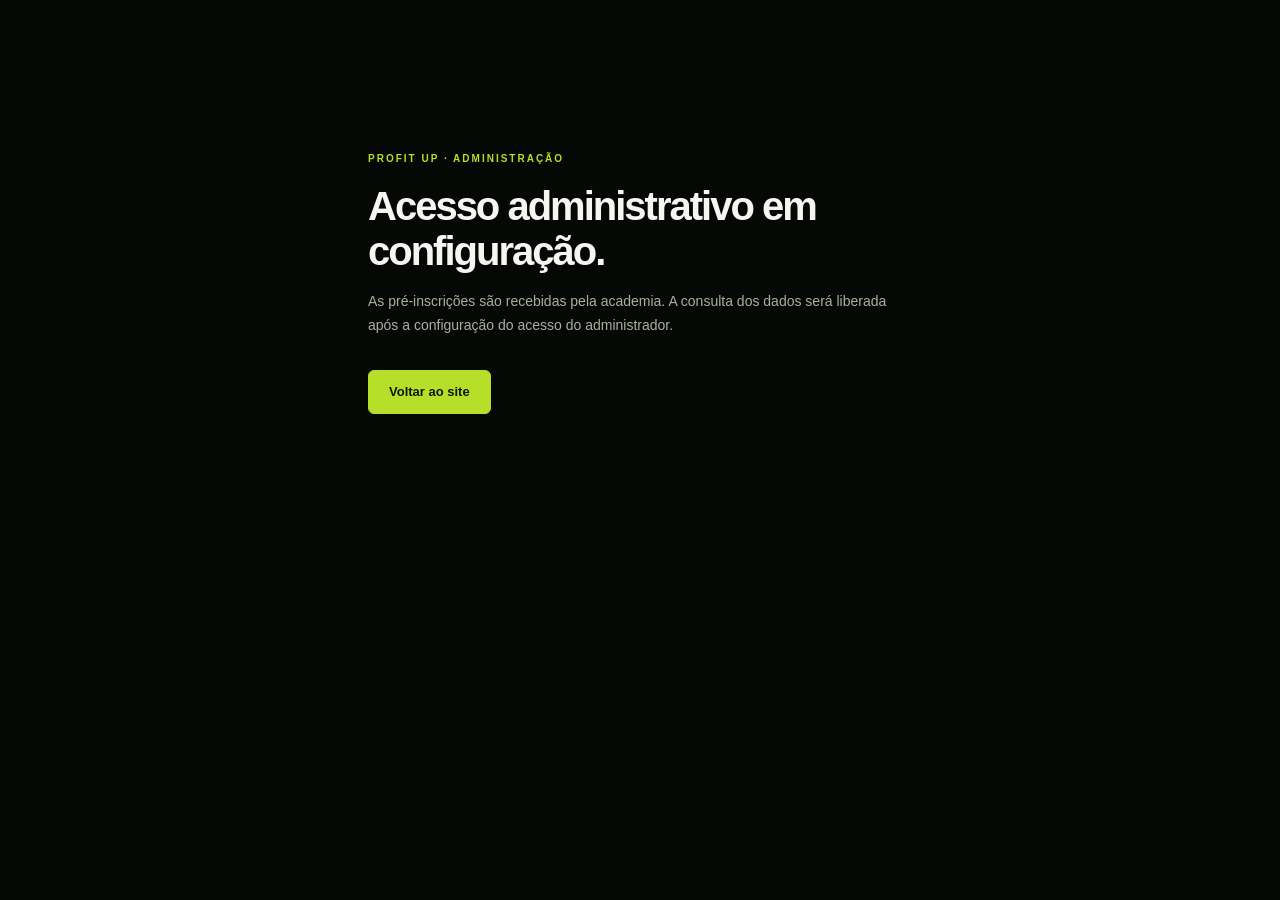
==== admin.html @ 7736e015 "Add files via upload" ====
<!doctype html><html lang="pt-BR"><head><meta charset="utf-8"><meta name="viewport" content="width=device-width,initial-scale=1"><meta name="robots" content="noindex,nofollow"><title>Administração | ProFit Up</title><link rel="icon" href="./assets/logo-profit-up.png"><link rel="stylesheet" href="./admin.css"></head><body><main class="access-card"><span class="eyebrow">PROFIT UP · ADMINISTRAÇÃO</span><h1>Acesso administrativo em configuração.</h1><p>As pré-inscrições são recebidas pela academia. A consulta dos dados será liberada após a configuração do acesso do administrador.</p><a class="button" href="./">Voltar ao site</a></main></body></html>
---- admin.css ----
:root{color-scheme:dark;--lime:#b6df29;--muted:#a8b19d;--line:#30372a}*{box-sizing:border-box}body{margin:0;background:#060805;color:#f4f6ef;font-family:Arial,Helvetica,sans-serif}a{color:inherit;text-decoration:none}button,input,select{font:inherit}button,a,input,select{outline-offset:4px}button:focus-visible,a:focus-visible,input:focus-visible,select:focus-visible{outline:2px solid var(--lime)}.admin-wrap{max-width:1400px;padding:0 40px;margin:auto}.admin-header{display:flex;justify-content:space-between;align-items:center;padding:30px 0;border-bottom:1px solid var(--line);gap:20px}.admin-brand{font-size:29px;font-weight:800;letter-spacing:-1px}.admin-brand>span{color:var(--lime)}.admin-brand small{font-size:9px;display:block;letter-spacing:3px;font-weight:400;margin-top:7px;color:var(--muted)}.admin-account{display:flex;gap:24px;font-size:12px;align-items:center;color:var(--muted)}.admin-account a{color:var(--lime)}.intro{padding:60px 0 34px}.eyebrow{font-size:10px;letter-spacing:2px;color:var(--lime);font-weight:700}h1{font-size:clamp(34px,5vw,54px);letter-spacing:-2px;margin:18px 0 16px}p{color:var(--muted);line-height:1.7;font-size:14px}.records{border:1px solid var(--line);border-radius:12px;background:#10140d;overflow:hidden}.records-head{padding:28px;display:flex;align-items:center;justify-content:space-between;border-bottom:1px solid var(--line)}.records-head strong{display:block;font-size:38px;margin-top:10px}.button{display:inline-flex;align-items:center;justify-content:center;background:var(--lime);color:#131908;padding:13px 20px;border:1px solid var(--lime);border-radius:6px;font-weight:700;font-size:13px;cursor:pointer;min-height:44px}.button.secondary{background:transparent;color:#e0e7d7;border-color:#49563a}button:disabled{opacity:.4;cursor:default}.filters{display:grid;grid-template-columns:minmax(200px,1.5fr) minmax(170px,1fr) auto;gap:18px;padding:26px 28px;align-items:end}label{display:block;font-size:12px;color:var(--muted);margin-bottom:9px}input,select{width:100%;min-height:45px;border:1px solid #414c34;border-radius:6px;padding:12px;background:#080c06;color:#f4f6ef;font-size:14px}.table-scroll{overflow:auto}table{border-collapse:collapse;width:100%;text-align:left;min-width:850px}th{font-size:10px;text-transform:uppercase;letter-spacing:1px;color:var(--muted);background:#181e12}th,td{padding:19px 24px;border-bottom:1px solid var(--line)}td{font-size:13px;line-height:1.6}td a:hover{text-decoration:underline;color:var(--lime)}.client-name{font-weight:700;min-width:170px}.plan-badge{display:inline-block;padding:6px 10px;border:1px solid #4e632e;border-radius:5px;background:#202b13;color:#c9ec7b;font-size:11px;white-space:nowrap}.date{color:var(--muted);white-space:nowrap}.empty{text-align:center;padding:60px 25px}.empty>span{display:grid;place-items:center;border:1px solid #4d6036;border-radius:50%;width:54px;height:54px;margin:auto;color:var(--lime);font-size:27px}.empty h2{font-size:23px;letter-spacing:-.5px}.empty p{max-width:460px;margin:0 auto}.pagination{display:flex;align-items:center;justify-content:space-between;padding:22px 28px;gap:15px;font-size:12px;color:var(--muted)}.pagination>div{display:flex;gap:10px}.notice{padding:30px;margin:0}.error{color:#ffc5b9;background:#2a1610}.admin-footer{padding:28px 0 45px;display:flex;justify-content:space-between;font-size:11px;color:var(--muted);gap:20px}.admin-footer a{color:var(--lime)}.access-card{max-width:600px;margin:12vh auto;padding:40px 28px}.access-card h1{font-size:40px}.access-card .button{margin-top:18px}.back{display:block;font-size:13px;color:var(--muted);margin-top:24px}@media(max-width:700px){.admin-wrap{padding:0 18px}.admin-header{padding:22px 0}.admin-account{flex-direction:column;align-items:end;gap:10px;font-size:10px}.intro{padding-top:40px}.filters{grid-template-columns:1fr;padding:22px}.records-head{padding:22px}.pagination{padding:20px 16px;flex-wrap:wrap}.admin-footer{flex-direction:column}.admin-brand{font-size:25px}.records-head strong{font-size:32px}}
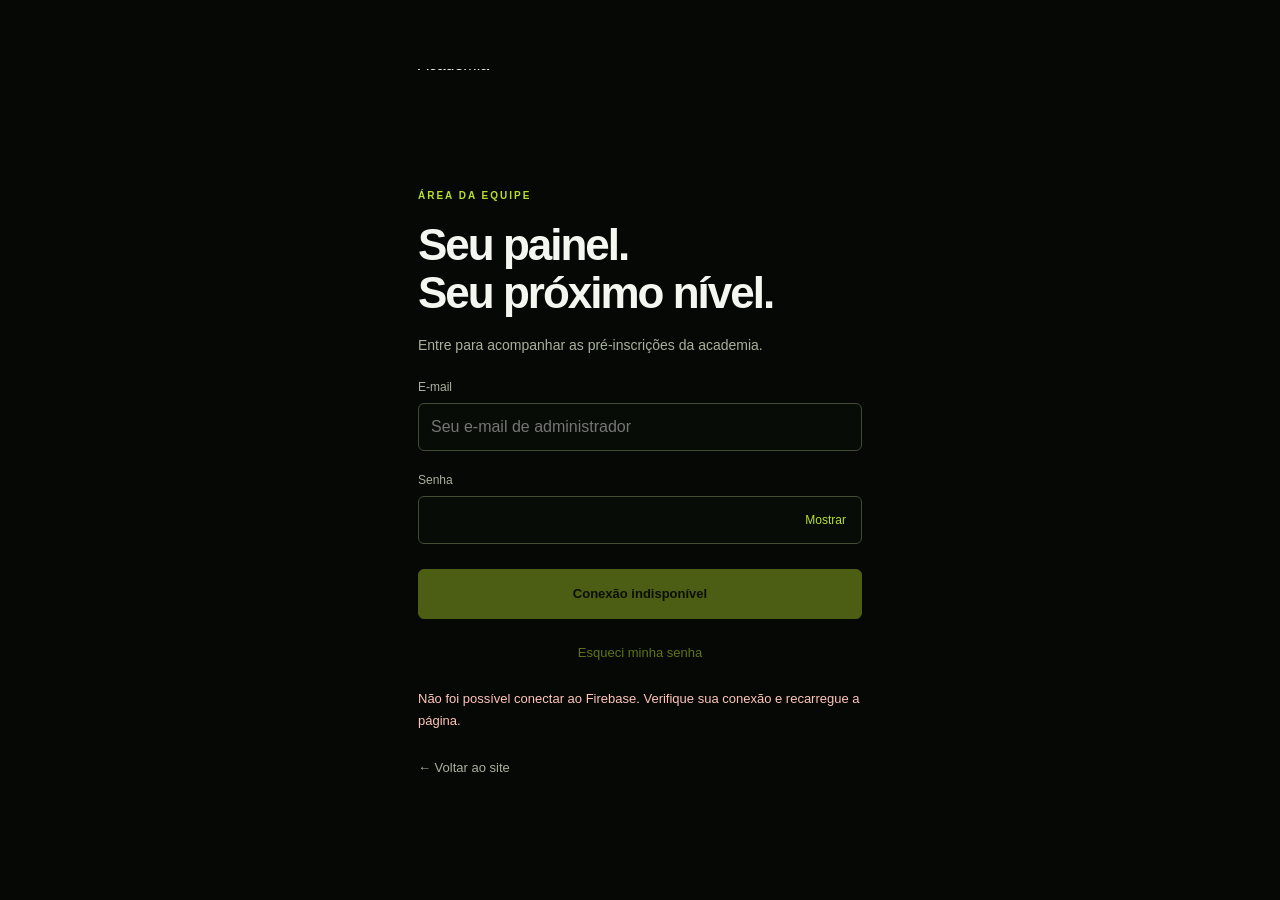
==== commit 37b439dd: "Add files via upload" ====
--- a/admin.html
+++ b/admin.html
@@ -1 +1,30 @@
-<!doctype html><html lang="pt-BR"><head><meta charset="utf-8"><meta name="viewport" content="width=device-width,initial-scale=1"><meta name="robots" content="noindex,nofollow"><title>Administração | ProFit Up</title><link rel="icon" href="./assets/logo-profit-up.png"><link rel="stylesheet" href="./admin.css"></head><body><main class="access-card"><span class="eyebrow">PROFIT UP · ADMINISTRAÇÃO</span><h1>Acesso administrativo em configuração.</h1><p>As pré-inscrições são recebidas pela academia. A consulta dos dados será liberada após a configuração do acesso do administrador.</p><a class="button" href="./">Voltar ao site</a></main></body></html>+<!doctype html>
+<html lang="pt-BR">
+<head><meta charset="utf-8"><meta name="viewport" content="width=device-width,initial-scale=1,viewport-fit=cover"><meta name="robots" content="noindex,nofollow"><meta name="theme-color" content="#060805"><title>Administração | ProFit Up</title><link rel="icon" href="./assets/logo-profit-up.png"><link rel="stylesheet" href="./admin.css"></head>
+<body>
+<main>
+ <section id="login-view" class="access-card" aria-labelledby="login-title">
+  <a href="./" class="login-brand"><img src="./assets/logo-profit-up.png" width="150" height="150" alt="ProFit Up Academia"></a>
+  <span class="eyebrow">ÁREA DA EQUIPE</span><h1 id="login-title">Seu painel.<br>Seu próximo nível.</h1><p>Entre para acompanhar as pré-inscrições da academia.</p>
+  <form id="login-form">
+   <label for="login-email">E-mail</label><input id="login-email" type="email" autocomplete="username" placeholder="Seu e-mail de administrador" maxlength="254" required>
+   <label for="login-password">Senha</label><div class="password-field"><input id="login-password" type="password" autocomplete="current-password" required><button id="toggle-password" type="button" aria-label="Mostrar senha" aria-pressed="false">Mostrar</button></div>
+   <button id="login-submit" class="button" type="submit" disabled>Conectando…</button>
+   <button id="reset-password" class="text-button" type="button" disabled>Esqueci minha senha</button>
+  </form>
+  <p id="auth-message" role="status" aria-live="polite">Preparando acesso seguro…</p><a class="back" href="./">← Voltar ao site</a>
+ </section>
+ <section id="dashboard" class="admin-wrap" hidden aria-labelledby="dashboard-title">
+  <header class="admin-header"><a class="admin-brand" href="./">ProFit <span>Up</span><small>PAINEL ADMINISTRATIVO</small></a><div class="admin-account"><span id="account-email"></span><button id="logout" type="button" class="button secondary">Sair</button></div></header>
+  <div class="intro"><span class="eyebrow">NOVOS COMEÇOS</span><h1 id="dashboard-title">Pré-inscrições.</h1><p>Acompanhe os interessados e entre em contato para concluir a matrícula.</p></div>
+  <div class="records"><div class="records-head"><div><span class="eyebrow">CADASTROS CARREGADOS</span><strong id="record-count">0</strong></div><span class="live-label">Atualização em tempo real</span></div>
+   <div class="filters"><div><label for="search">Buscar por nome, telefone ou e-mail</label><input id="search" type="search" placeholder="Buscar interessado" autocomplete="off"></div><div><label for="plan-filter">Plano</label><select id="plan-filter"><option value="">Todos os planos</option><option>Mensal</option><option>Semestral</option><option>Anual</option><option>Clube Profit</option><option>Clube Profit Best Time</option></select></div><button id="clear-filters" class="button secondary" type="button">Limpar filtros</button></div>
+   <p id="records-message" class="notice" role="status">Carregando pré-inscrições…</p>
+   <div class="table-scroll"><table><caption class="sr-only">Lista de pré-inscrições recebidas</caption><thead><tr><th scope="col">Nome</th><th scope="col">Contato</th><th scope="col">Plano</th><th scope="col">Recebido em</th></tr></thead><tbody id="records-body"></tbody></table></div>
+   <div class="pagination"><span id="page-summary" role="status"></span><div><button id="previous" class="button secondary" type="button" disabled>Anterior</button><button id="next" class="button secondary" type="button" disabled>Próxima</button></div></div>
+  </div><footer class="admin-footer"><span>Exibindo até 500 pré-inscrições recentes. Horários de Brasília.</span><a href="./">Abrir site da academia ↗</a></footer>
+ </section>
+</main>
+<noscript><p class="notice error">Ative o JavaScript para acessar o painel.</p></noscript>
+<script type="module" src="./admin.js"></script>
+</body></html>
--- a/admin.css
+++ b/admin.css
@@ -1 +1,13 @@
 :root{color-scheme:dark;--lime:#b6df29;--muted:#a8b19d;--line:#30372a}*{box-sizing:border-box}body{margin:0;background:#060805;color:#f4f6ef;font-family:Arial,Helvetica,sans-serif}a{color:inherit;text-decoration:none}button,input,select{font:inherit}button,a,input,select{outline-offset:4px}button:focus-visible,a:focus-visible,input:focus-visible,select:focus-visible{outline:2px solid var(--lime)}.admin-wrap{max-width:1400px;padding:0 40px;margin:auto}.admin-header{display:flex;justify-content:space-between;align-items:center;padding:30px 0;border-bottom:1px solid var(--line);gap:20px}.admin-brand{font-size:29px;font-weight:800;letter-spacing:-1px}.admin-brand>span{color:var(--lime)}.admin-brand small{font-size:9px;display:block;letter-spacing:3px;font-weight:400;margin-top:7px;color:var(--muted)}.admin-account{display:flex;gap:24px;font-size:12px;align-items:center;color:var(--muted)}.admin-account a{color:var(--lime)}.intro{padding:60px 0 34px}.eyebrow{font-size:10px;letter-spacing:2px;color:var(--lime);font-weight:700}h1{font-size:clamp(34px,5vw,54px);letter-spacing:-2px;margin:18px 0 16px}p{color:var(--muted);line-height:1.7;font-size:14px}.records{border:1px solid var(--line);border-radius:12px;background:#10140d;overflow:hidden}.records-head{padding:28px;display:flex;align-items:center;justify-content:space-between;border-bottom:1px solid var(--line)}.records-head strong{display:block;font-size:38px;margin-top:10px}.button{display:inline-flex;align-items:center;justify-content:center;background:var(--lime);color:#131908;padding:13px 20px;border:1px solid var(--lime);border-radius:6px;font-weight:700;font-size:13px;cursor:pointer;min-height:44px}.button.secondary{background:transparent;color:#e0e7d7;border-color:#49563a}button:disabled{opacity:.4;cursor:default}.filters{display:grid;grid-template-columns:minmax(200px,1.5fr) minmax(170px,1fr) auto;gap:18px;padding:26px 28px;align-items:end}label{display:block;font-size:12px;color:var(--muted);margin-bottom:9px}input,select{width:100%;min-height:45px;border:1px solid #414c34;border-radius:6px;padding:12px;background:#080c06;color:#f4f6ef;font-size:14px}.table-scroll{overflow:auto}table{border-collapse:collapse;width:100%;text-align:left;min-width:850px}th{font-size:10px;text-transform:uppercase;letter-spacing:1px;color:var(--muted);background:#181e12}th,td{padding:19px 24px;border-bottom:1px solid var(--line)}td{font-size:13px;line-height:1.6}td a:hover{text-decoration:underline;color:var(--lime)}.client-name{font-weight:700;min-width:170px}.plan-badge{display:inline-block;padding:6px 10px;border:1px solid #4e632e;border-radius:5px;background:#202b13;color:#c9ec7b;font-size:11px;white-space:nowrap}.date{color:var(--muted);white-space:nowrap}.empty{text-align:center;padding:60px 25px}.empty>span{display:grid;place-items:center;border:1px solid #4d6036;border-radius:50%;width:54px;height:54px;margin:auto;color:var(--lime);font-size:27px}.empty h2{font-size:23px;letter-spacing:-.5px}.empty p{max-width:460px;margin:0 auto}.pagination{display:flex;align-items:center;justify-content:space-between;padding:22px 28px;gap:15px;font-size:12px;color:var(--muted)}.pagination>div{display:flex;gap:10px}.notice{padding:30px;margin:0}.error{color:#ffc5b9;background:#2a1610}.admin-footer{padding:28px 0 45px;display:flex;justify-content:space-between;font-size:11px;color:var(--muted);gap:20px}.admin-footer a{color:var(--lime)}.access-card{max-width:600px;margin:12vh auto;padding:40px 28px}.access-card h1{font-size:40px}.access-card .button{margin-top:18px}.back{display:block;font-size:13px;color:var(--muted);margin-top:24px}@media(max-width:700px){.admin-wrap{padding:0 18px}.admin-header{padding:22px 0}.admin-account{flex-direction:column;align-items:end;gap:10px;font-size:10px}.intro{padding-top:40px}.filters{grid-template-columns:1fr;padding:22px}.records-head{padding:22px}.pagination{padding:20px 16px;flex-wrap:wrap}.admin-footer{flex-direction:column}.admin-brand{font-size:25px}.records-head strong{font-size:32px}}
+
+[hidden]{display:none!important}.sr-only{position:absolute;width:1px;height:1px;padding:0;margin:-1px;overflow:hidden;clip:rect(0,0,0,0);white-space:nowrap;border:0}
+.access-card{max-width:500px;margin:5vh auto;padding:24px 28px 40px}.access-card h1{font-size:clamp(34px,7vw,44px);line-height:1.1}.login-brand{display:block;width:150px;height:88px;overflow:hidden;margin-bottom:28px}.login-brand img{width:150px;height:150px;object-fit:contain;transform:translateY(-31px)}
+#login-form label{margin-top:22px}#login-form .button{width:100%;margin-top:25px;min-height:50px}
+.password-field{position:relative}.password-field input{padding-right:88px}.password-field button{position:absolute;right:2px;top:2px;height:44px;padding:0 14px;color:var(--lime);background:transparent;border:0;cursor:pointer;font-size:12px}
+.text-button{display:block;background:none;border:0;color:var(--lime);cursor:pointer;margin:12px auto 0;padding:12px;font-size:13px;min-height:44px}.text-button:disabled{opacity:.5}#auth-message{min-height:48px;font-size:13px}.auth-error{color:#ffc5b9!important}
+input,select{font-size:16px;min-height:48px}button,a{touch-action:manipulation}.admin-account{min-width:0}.admin-account span{overflow-wrap:anywhere}.live-label{color:var(--muted);font-size:12px;line-height:1.6;text-align:right}.plan-badge{white-space:normal}.admin-header .button{min-width:70px}td{overflow-wrap:anywhere}.notice{line-height:1.7}
+@media(max-width:700px){
+ .access-card{margin:0 auto;padding:24px 22px 40px}.admin-wrap{padding:0 16px}.intro{padding:32px 0 22px}.intro h1{font-size:38px}.admin-header{gap:12px}.admin-account{max-width:55%;font-size:12px}.admin-brand{font-size:23px}.admin-brand small{font-size:8px;letter-spacing:1.3px}
+ .records-head{padding:22px 18px;gap:14px;align-items:start}.records-head .eyebrow{font-size:9px;letter-spacing:1.3px}.live-label{max-width:105px}.filters{padding:22px 18px;gap:16px}.table-scroll{overflow:visible}
+ table{min-width:0;display:block}thead{display:none}tbody{display:block}tr{display:block;margin:0 16px 16px;padding:8px 16px;border:1px solid var(--line);border-radius:8px;background:#151b10}td{display:block;padding:12px 0;border:0;min-width:0;font-size:14px}td:before{content:attr(data-label);display:block;font-size:10px;color:var(--muted);text-transform:uppercase;letter-spacing:1px;margin-bottom:5px}.client-name{font-size:17px}.date{white-space:normal}td a{display:inline-block;min-height:36px;padding:5px 0}.pagination{align-items:center}.pagination>div{width:100%}.pagination .button{flex:1}.admin-footer{line-height:1.7;padding-bottom:calc(30px + env(safe-area-inset-bottom))}
+}
